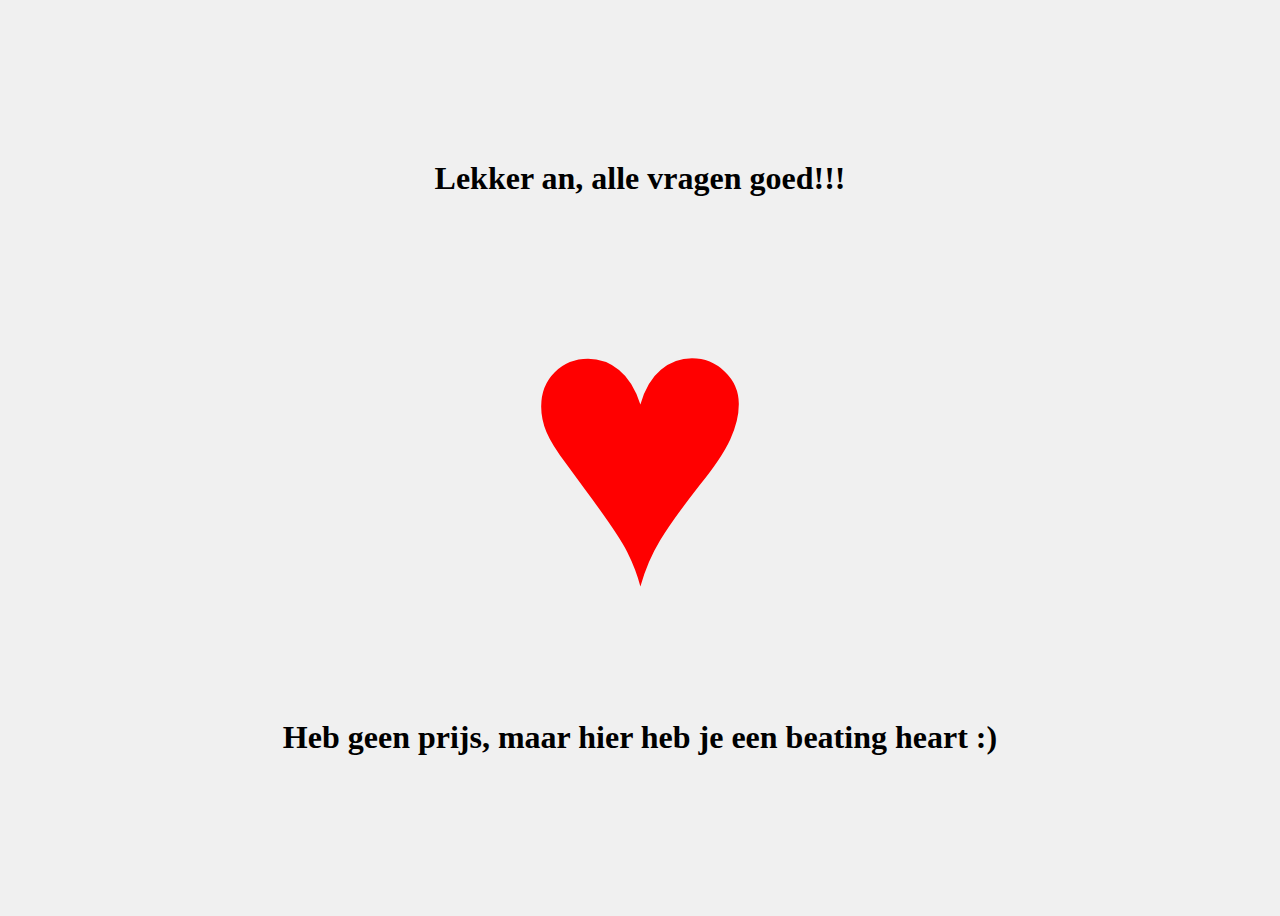
==== reward.html @ 2f6d0201 "Inital commit" ====
<!DOCTYPE html>
<html lang="en">
<head>
    <meta charset="UTF-8">
    <meta name="viewport" content="width=device-width, initial-scale=1.0">
    <title>Reward</title>
    <style>
        body {
            display: flex;
            flex-direction: column;
            justify-content: center;
            align-items: center;
            height: 100vh;
            background-color: #f0f0f0;
        }

        .heart-container {
            display: flex;
            flex-direction: column;
            align-items: center;
            margin-bottom: 20px;
        }

        .heart {
            font-size: 400px;
            color: red;
            animation: beat 1s infinite alternate;
        }

        @keyframes beat {
            to {
                transform: scale(1.2);
            }
        }
    </style>
</head>
<body>
    <h1>Lekker an, alle vragen goed!!!</h1>
    <div class="heart-container">
        <div class="heart">&hearts;</div>
    </div>
    <h1>Heb geen prijs, maar hier heb je een beating heart :)</h1>
</body>
</html>
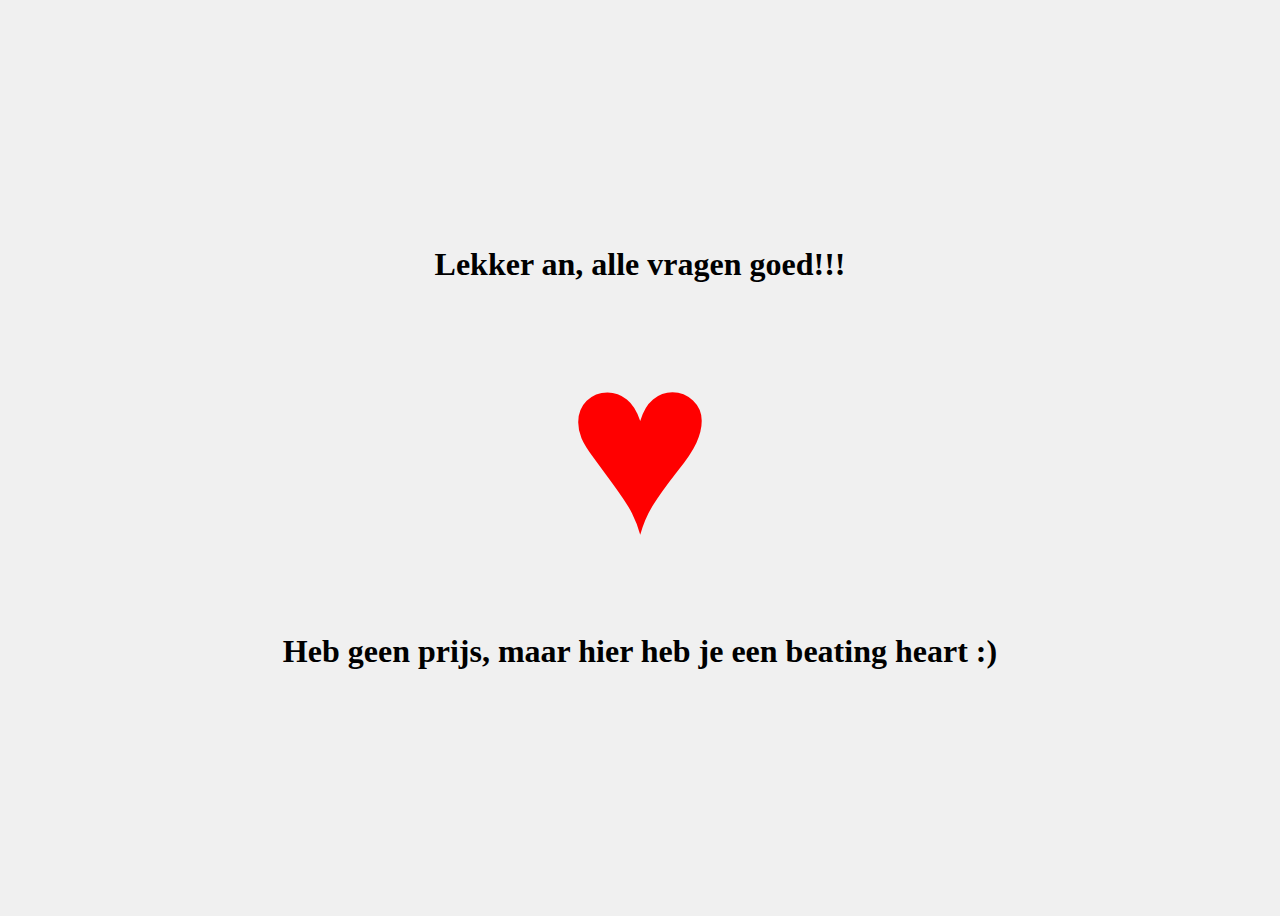
==== commit 8f4833bd: "Update reward.html" ====
--- a/reward.html
+++ b/reward.html
@@ -22,7 +22,7 @@
         }
 
         .heart {
-            font-size: 400px;
+            font-size: 250px;
             color: red;
             animation: beat 1s infinite alternate;
         }
